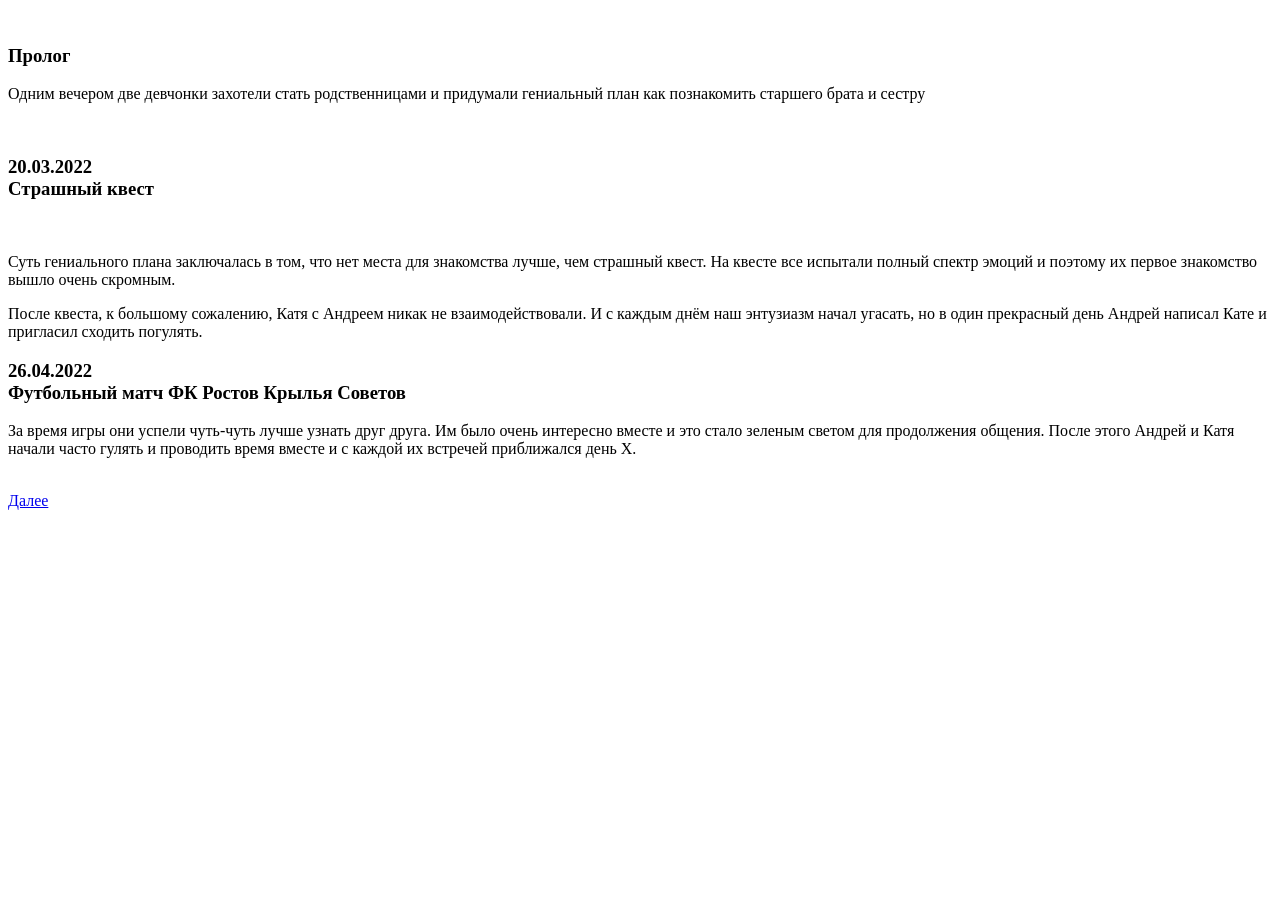
==== main1.html @ 44ebc393 "Add files via upload" ====
<!DOCTYPE html>
<html lang="en">
<head>
    <meta charset="UTF-8">
    <meta name="viewport" content="width=device-width, initial-scale=1.0">
    <title>Mangusts Love Story</title>
    <link rel="stylesheet" href="css/main1.css">
</head>
<body>
    <div class="flowers-top"><img src="img/flowers_1.png" alt=""></div>
    <div class="block-nach">
        <h3 class="left">Пролог</h3>
        <div class="block_inside">
            <p class="text">Одним вечером две девчoнки захотели стать родственницами и придумали гениальный план
               как познакомить старшего брата и сестру</p>
            <img src="img/гусеницы.jpg" alt="">
        </div>
    </div>

    <div class="flowers"></div>

    <div class="block">
        <h3 class="left">20.03.2022 <br> Страшный квест</h3>
        <div class="block_inside">
            <img src="img/family.jpg" alt="">
            <p class="text">Суть гениального плана заключалась в том, что нет места для знакомства лучше, чем страшный квест. На квесте все
                испытали полный спектр эмоций и поэтому их первое знакомство вышло очень скромным.</p>
        </div>
    </div>

    <div class="flowers"></div>

    <div class="center">
        <p class="text"> После квеста, к большому сожалению, Катя с Андреем никак не взаимодействовали. И с каждым днём наш энтузиазм начал угасать,
            но в один прекрасный день Андрей написал Кате и пригласил сходить погулять.</p>
    </div>

    <div class="flowers"></div>

    <div class="block">
        <h3 class="left">26.04.2022 <br> Футбольный матч ФК Ростов Крылья Советов</h3>
        <div class="block_inside">
            <p class="text">За время игры они успели чуть-чуть лучше узнать друг друга. Им было очень интересно вместе
                и это стало зеленым светом для продолжения общения. После этого
                Андрей и Катя начали часто гулять и проводить время вместе и с каждой их встречей
                приближался день Х.</p>
                <img src="img/family2.jpg" alt="">
        </div>

        <div class="flowers"></div>

        <div class="button">
            <a href="main2.html" class="next">Далее</a>
        </div>
</body>
</html>
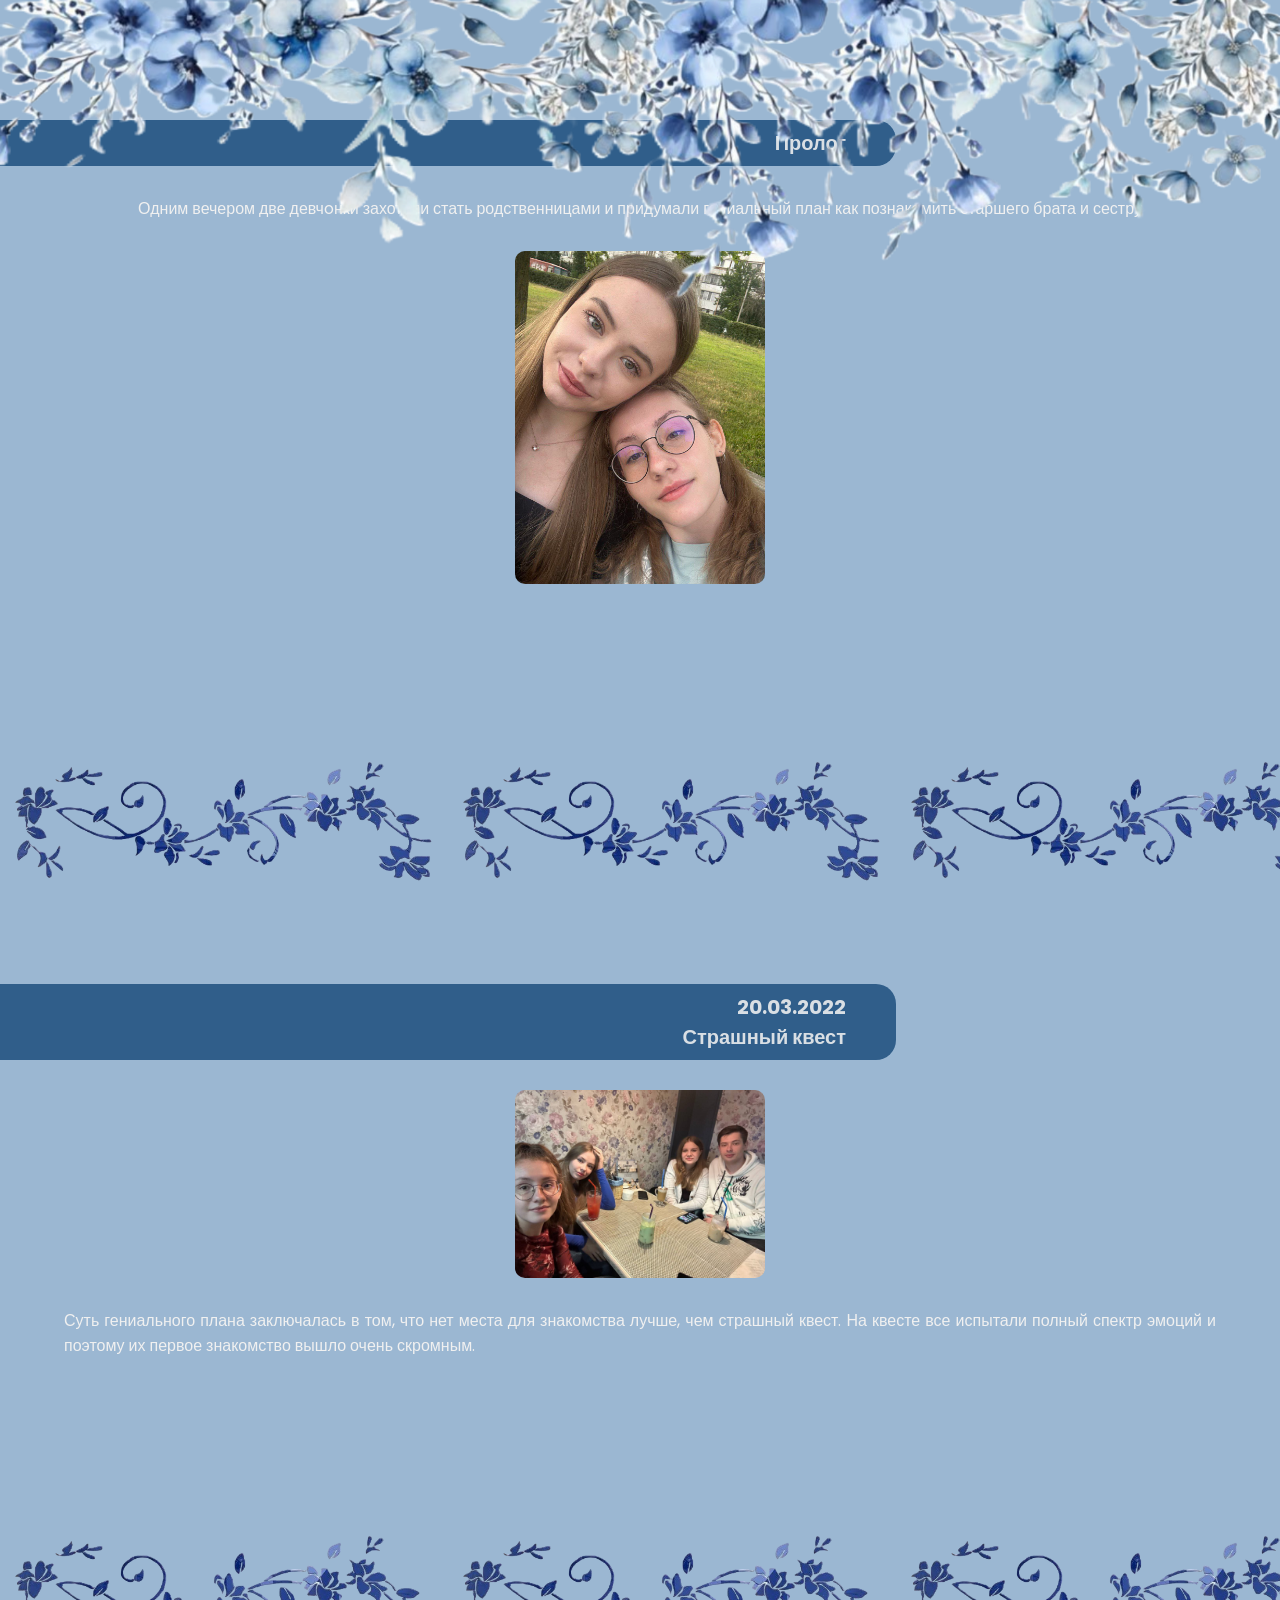
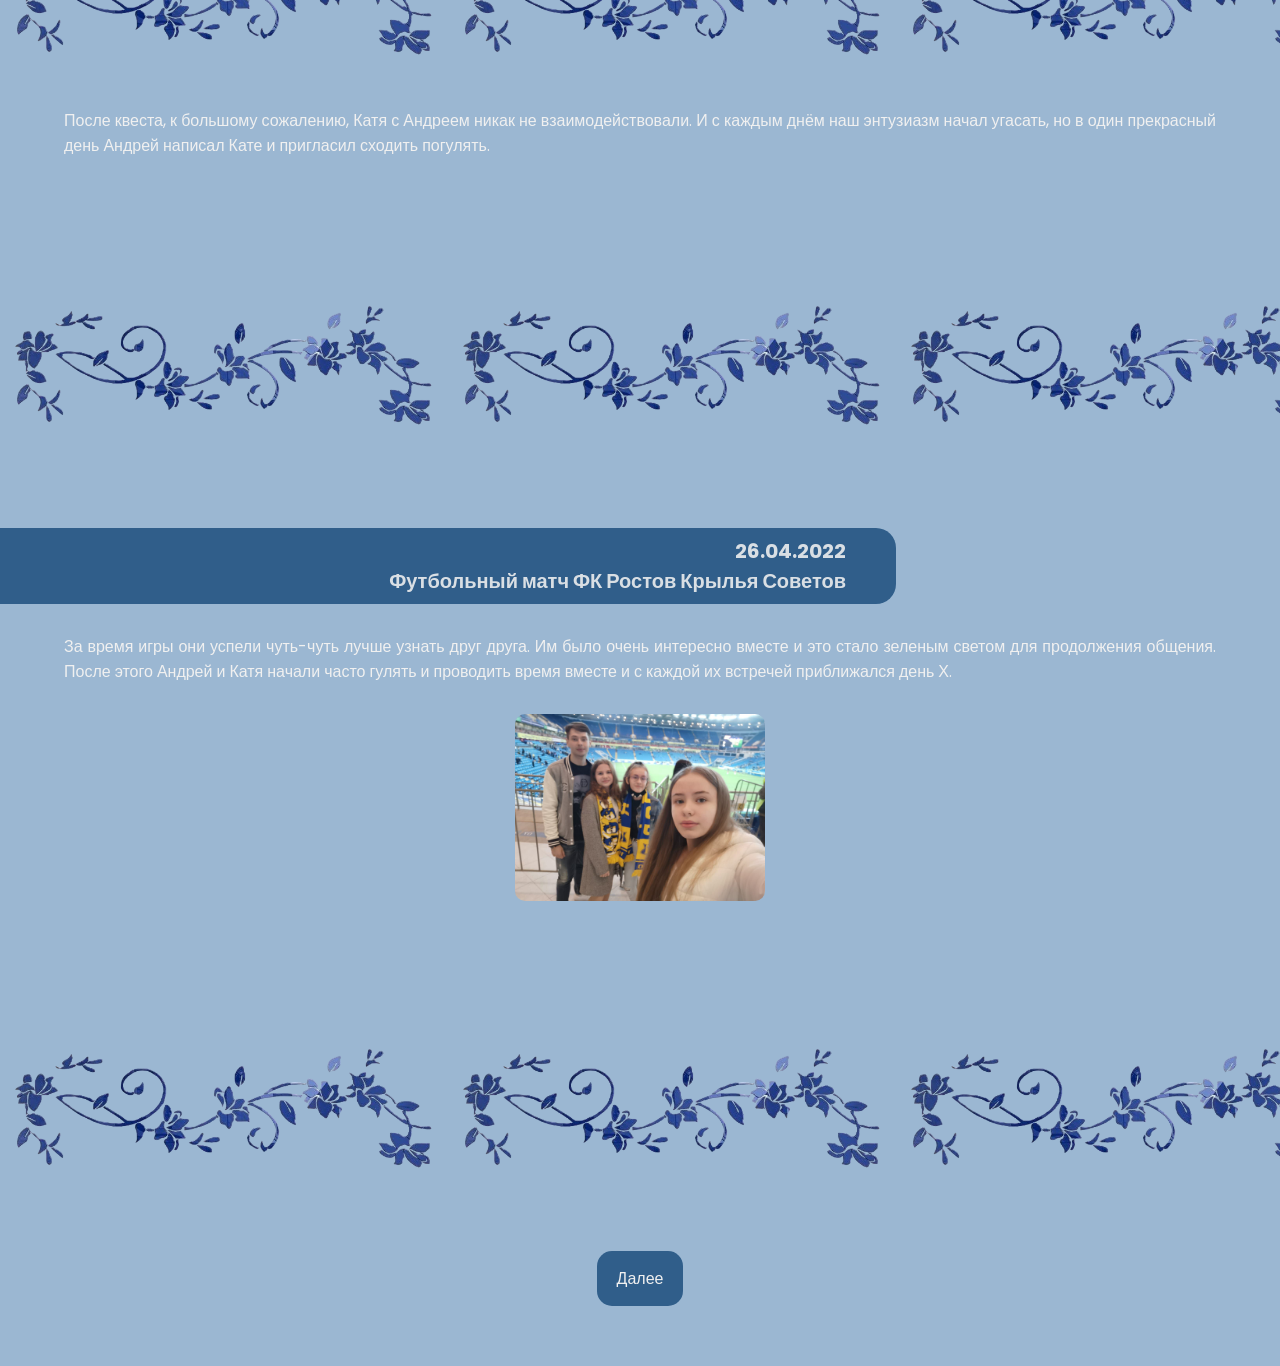
==== commit f61e078f: "Update main1.html" ====
--- a/main1.html
+++ b/main1.html
@@ -4,7 +4,7 @@
     <meta charset="UTF-8">
     <meta name="viewport" content="width=device-width, initial-scale=1.0">
     <title>Mangusts Love Story</title>
-    <link rel="stylesheet" href="css/main1.css">
+    <link rel="stylesheet" href="main1.css">
 </head>
 <body>
     <div class="flowers-top"><img src="img/flowers_1.png" alt=""></div>
@@ -53,4 +53,4 @@
             <a href="main2.html" class="next">Далее</a>
         </div>
 </body>
-</html>+</html>
--- a/main1.css
+++ b/main1.css
@@ -0,0 +1,134 @@
+@import url('https://fonts.googleapis.com/css2?family=Dancing+Script:wght@400..700&display=swap');
+@import url('https://fonts.googleapis.com/css2?family=Poppins:ital,wght@0,100;0,200;0,300;0,400;0,500;0,600;0,700;0,800;0,900;1,100;1,200;1,300;1,400;1,500;1,600;1,700;1,800;1,900&display=swap');
+
+* {
+    margin: 0;
+    padding: 0;
+    box-sizing: border-box;
+}
+
+body {
+    font-family: 'Poppins', sans-serif;
+    font-weight: 400;
+    color: #333;
+    font-size: 16px; 
+    background-color: rgba(59, 114, 167, 0.507);
+}
+
+.flowers-top {
+    width: 100%;
+    position: fixed;
+}
+
+.flowers-top img{
+    width: 100%;
+}
+
+
+.flowers {
+    width: 100%;
+    height: 25vw;
+    background-image: url('/img/flower_block.png');
+    background-repeat: repeat-x;
+    background-size: 35vw auto;
+}
+
+.flowers img{
+    width: 100px;
+    height: 150px;
+}
+
+
+
+
+
+
+.block-nach {
+    display: flex;
+    flex-direction: column;
+    padding-top: 120px;
+    padding-bottom: 30px;
+}
+
+.left {
+    display: inline-block;
+    color: #f0f0f0e1;
+    font-size: 20px;
+    padding: 8px;
+    padding-right: 50px;
+    text-align: right;
+    border-radius: 0 20px 20px 0;
+    background-color: rgb(48, 94, 138);
+    width: 70%;
+} 
+
+.block_inside {
+    display: flex;
+    flex-direction: row;
+    flex-wrap: wrap;
+    align-items: center;
+    gap: 30px;
+    justify-content: center;
+    margin-top: 30px;
+}
+
+.text {
+    color: #f0f0f0;
+    margin-left: 5%;
+    margin-right: 5%;
+    text-align: justify;
+}
+
+.block_inside img{
+    width: 250px;
+    border-radius: 10px;
+}
+
+.block {
+    padding-top: 50px;
+    padding-bottom: 30px;
+}
+
+/*.right {
+    display: inline-block;
+    right: 100%;
+    color: #f0f0f0e1;
+    font-size: 20px;
+    padding: 8px;
+    padding-right: 50px;
+    text-align: right;
+    border-radius: 0 20px 20px 0;
+    background-color: rgb(48, 94, 138);
+    width: 60%;
+}*/
+
+.button {
+    display: flex;
+    justify-content: center;
+    margin-top: 30px;
+    margin-bottom: 30px;
+}
+
+.next {
+    text-decoration: none;
+    color: #f0f0f0;
+    background-color: rgb(48, 94, 138);
+    padding: 15px 20px;
+    border-radius: 15px;
+    text-align: center;
+    transition: all 500ms ease;
+}
+
+.block_inside-chine {
+    display: flex;
+    flex-direction: row;
+    flex-wrap: wrap;
+    align-items: center;
+    gap: 10px;
+    justify-content: center;
+    padding-bottom: 10px;
+}
+
+.chine {
+    width: 150px;
+}
